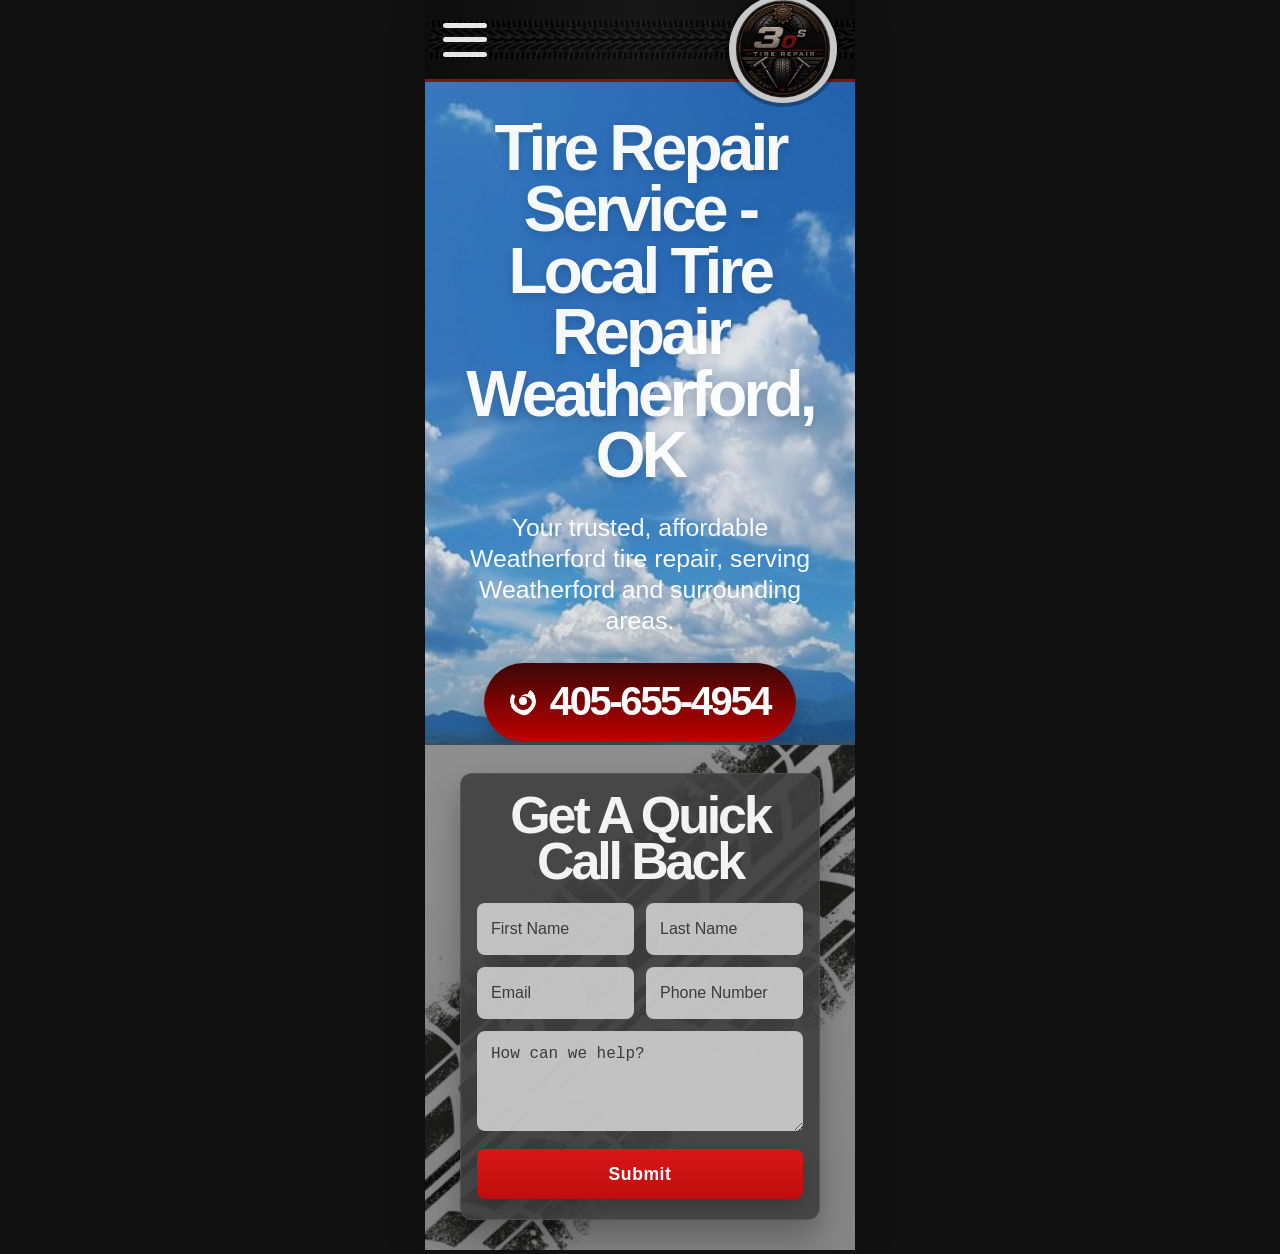
==== index.html @ b9af7a57 "3ostirerepair" ====
<!DOCTYPE html>
<html lang="en">
  <head>
    <meta charset="UTF-8" />
    <meta name="viewport" content="width=device-width, initial-scale=1.0" />
    <title>3os Tire Repair</title>
    <link rel="stylesheet" href="styles.css" />
  </head>
  <body>
    <div class="page">
      <header class="topbar" aria-label="Main header">
        <button class="hamburger" aria-label="Toggle menu" aria-expanded="false" aria-controls="mobile-menu" type="button">
          <span></span>
          <span></span>
          <span></span>
        </button>

        <div class="brand" aria-label="3os Tire Repair logo">
          <img src="3ostirerepairLogo.png" alt="3os Tire Repair logo" />
        </div>
      </header>

      <nav id="mobile-menu" class="mobile-menu" aria-label="Mobile navigation">
        <a href="#services">Services</a>
        <a href="#about">About</a>
        <a href="#contact">Contact</a>
      </nav>

      <main>
        <section class="hero">
          <div class="hero-inner">
            <h2 class="headline">Tire Repair Service - Local Tire Repair Weatherford, OK</h2>
            <p class="subhead">Your trusted, affordable Weatherford tire repair, serving Weatherford and surrounding areas.</p>

            <a class="cta" href="tel:4056554954" aria-label="Call 405-655-4954">
              <span class="phone" aria-hidden="true"></span>
              <span>405-655-4954</span>
            </a>
          </div>
        </section>

        <section class="form-panel">
          <div class="panel-card">
            <h2>Get A Quick Call Back</h2>

            <form class="form-grid">
              <input class="field" type="text" placeholder="First Name" aria-label="First name" />
              <input class="field" type="text" placeholder="Last Name" aria-label="Last name" />
              <input class="field" type="email" placeholder="Email" aria-label="Email" />
              <input class="field" type="tel" placeholder="Phone Number" aria-label="Phone number" />
              <textarea class="field full" rows="4" placeholder="How can we help?" aria-label="How can we help?"></textarea>
              <button class="submit-btn" type="submit">Submit</button>
            </form>
          </div>
        </section>
      </main>
    </div>

    <script src="script.js"></script>
  </body>
</html>
---- styles.css ----
:root {
  --red-1: #a60c0c;
  --red-2: #d51d1d;
  --dark: #1f1f1f;
  --panel: #2d2d2d;
  --field: #d7d7d7;
  --ink: #f2f2f2;
  --sky-1: #5ca4d8;
  --sky-2: #98d3f4;
  --sky-3: #d9ebf5;
}

* { box-sizing: border-box; }

html, body {
  margin: 0;
  min-height: 100%;
  font-family: Arial, Helvetica, sans-serif;
  background: #111;
  color: var(--ink);
}

body {
  display: flex;
  justify-content: center;
  align-items: flex-start;
}

.page {
  width: 100%;
  max-width: 430px;
  min-height: 100vh;
  margin: 0 auto;
  background: #111;
  overflow: hidden;
  box-shadow: 0 10px 35px rgba(0,0,0,0.2);
}

.topbar {
  position: relative;
  height: 82px;
  background:
    linear-gradient(rgba(0, 0, 0, 0.15), rgba(0, 0, 0, 0.15)),
    url('tiremarksBanner.png') center  / cover no-repeat;
  border-bottom: 3px solid rgba(116, 26, 26, 0.986);
  display: flex;
  align-items: center;
  justify-content: space-between;
  gap: 12px;
  padding: 0 18px;
}

.topbar::before {
  content: "";
  position: absolute;
  inset: 0;
  background: linear-gradient(90deg, rgba(0,0,0,0.12), rgba(255,255,255,0.04), rgba(0,0,0,0.12));
  pointer-events: none;
}

.brand {
  position: relative;
  z-index: 1;
  width: 108px;
  height: 108px;
  border-radius: 50%;
  background: #111;
  border: 8px solid rgba(220, 220, 220, 0.9);
  display: flex;
  align-items: center;
  justify-content: center;
  box-shadow: 0 0 0 4px rgba(0, 0, 0, 0.28);
  margin-top: 18px;
  margin-left: auto;
  flex-shrink: 0;
}

.brand img {
  width: 110%;
  display: block;
}

.hamburger {
  position: relative;
  z-index: 1;
  width: 44px;
  height: 34px;
  display: flex;
  flex-direction: column;
  justify-content: space-between;
  margin: 0;
  padding: 0;
  border: none;
  background: transparent;
  cursor: pointer;
  flex-shrink: 0;
}

.hamburger span {
  display: block;
  width: 100%;
  height: 5px;
  background: rgba(255,255,255,0.9);
  border-radius: 999px;
}

.mobile-menu {
  display: none;
  flex-direction: column;
  background: rgba(14, 14, 14, 0.96);
  border-top: 1px solid rgba(255,255,255,0.08);
}

.mobile-menu.open {
  display: flex;
}

.mobile-menu a {
  color: #fff;
  text-decoration: none;
  padding: 16px 18px;
  border-bottom: 1px solid rgba(255,255,255,0.08);
  font-weight: 700;
}

.hero {
  position: relative;
  min-height: 640px;
  background:
    linear-gradient(rgba(12, 40, 63, 0.12), rgba(12, 40, 63, 0.12)),
    url('cloudyMountain.jpg') center/cover no-repeat;
  padding: 24px 18px 0;
  overflow: hidden;
}

.hero-inner {
  position: relative;
  z-index: 1;
  display: flex;
  flex-direction: column;
  align-items: center;
  text-align: center;
}

.headline {
  margin: 0;
  font-size: clamp(2.3rem, 6vw, 4rem);
  line-height: 0.96;
  letter-spacing: -0.06em;
  font-weight: 900;
  color: rgba(255,255,255,0.96);
  text-shadow: 0 4px 8px rgba(0,0,0,0.14);
  max-width: 390px;
  margin-top: 12px;
  text-align: center;
}

.subhead {
  margin: 26px auto 0;
  font-size: clamp(1.1rem, 3.3vw, 1.55rem);
  line-height: 1.25;
  font-weight: 500;
  max-width: 360px;
  color: rgba(255,255,255,0.96);
  text-align: center;
}

.cta {
  display: inline-flex;
  align-items: center;
  justify-content: center;
  gap: 14px;
  margin: 26px auto 24px;
  background: linear-gradient(180deg, #3a0707, #c00000);
  border: none;
  border-radius: 999px;
  padding: 16px 26px 18px;
  color: #fff;
  font-size: clamp(1.7rem, 5vw, 2.5rem);
  font-weight: 900;
  letter-spacing: -0.06em;
  box-shadow: 0 8px 18px rgba(0,0,0,0.2);
  text-decoration: none;
}

.cta .phone {
  width: 26px;
  height: 26px;
  display: inline-block;
  background: transparent;
  position: relative;
  border-radius: 50%;
  border: 4px solid #fff;
  border-top-color: transparent;
  transform: rotate(-12deg);
}

.cta .phone::before {
  content: "";
  position: absolute;
  width: 8px;
  height: 8px;
  background: #fff;
  border-radius: 50%;
  left: 50%;
  top: 50%;
  transform: translate(-50%, -50%);
}

.cta .phone::after {
  content: "";
  position: absolute;
  width: 14px;
  height: 16px;
  border: 3px solid #fff;
  border-left: 0;
  border-radius: 12px;
  left: 2px;
  top: 2px;
  transform: rotate(45deg);
}

.form-panel {
  position: relative;
  width: 100%;
  margin: -24px 0 0;
  background:
    linear-gradient(rgba(35, 35, 35, 0.4), rgba(35, 35, 35, 0.4)),
    url('tireMarks.jpg') center/cover no-repeat;
  border-top: 3px solid rgba(255,255,255,0.08);
  padding: 28px 18px 30px;
  z-index: 1;
}

.form-panel::before {
  content: "";
  position: absolute;
  inset: 0;
  background: linear-gradient(180deg, rgba(0,0,0,0.15), rgba(0,0,0,0.2));
  z-index: 0;
}

.form-panel .panel-card {
  position: relative;
  z-index: 1;
  width: min(92%, 360px);
  margin: 0 auto;
  background: rgba(64, 64, 64, 0.9);
  border: 1px solid rgba(255,255,255,0.08);
  border-radius: 12px;
  box-shadow: 0 18px 32px rgba(0,0,0,0.28);
  padding: 18px 16px 20px;
}

.form-panel h2 {
  position: relative;
  z-index: 1;
  margin: 0 0 18px;
  font-size: clamp(2.05rem, 7vw, 3.25rem);
  line-height: 0.9;
  letter-spacing: -0.06em;
  font-weight: 900;
  color: #f3f3f3;
  text-align: center;
}

.form-grid {
  position: relative;
  z-index: 1;
  display: grid;
  grid-template-columns: 1fr 1fr;
  gap: 12px 12px;
}

.field {
  background: rgba(219, 219, 219, 0.84);
  border: none;
  border-radius: 8px;
  min-height: 52px;
  width: 100%;
  padding: 14px 14px;
  font-size: 1rem;
  color: #1d1d1d;
  outline: none;
}

.field::placeholder {
  color: rgba(26, 26, 26, 0.8);
  font-weight: 500;
}

.field.full {
  grid-column: 1 / -1;
}

.submit-btn {
  position: relative;
  z-index: 2;
  grid-column: 1 / -1;
  width: 100%;
  min-height: 50px;
  border: none;
  border-radius: 8px;
  background: linear-gradient(180deg, #d81717, #be0e0e);
  color: #fff;
  font-size: 1.1rem;
  font-weight: 800;
  letter-spacing: 0.03em;
  cursor: pointer;
  box-shadow: 0 8px 18px rgba(0,0,0,0.18);
  margin-top: 6px;
}

@media (max-width: 390px) {
  .brand {
    width: 95px;
    height: 95px;
  }

  .brand h1 {
    font-size: 32px;
  }

  .hero {
    min-height: 610px;
  }
}
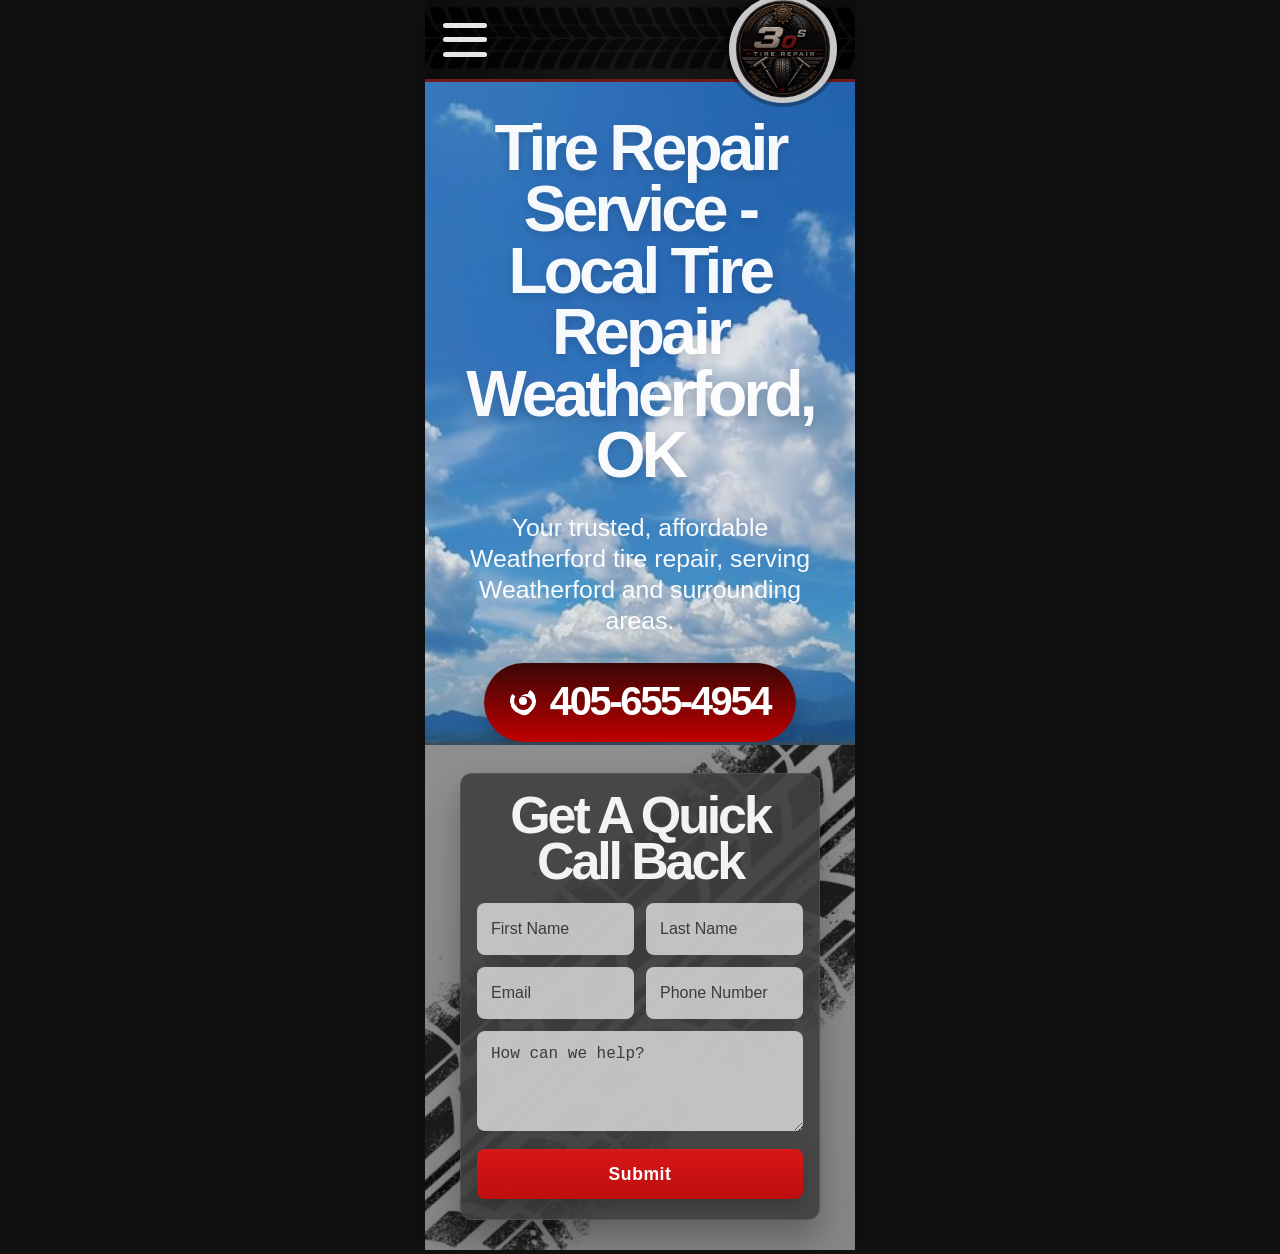
==== commit 38086d82: "Added About Page" ====
--- a/index.html
+++ b/index.html
@@ -16,14 +16,14 @@
         </button>
 
         <div class="brand" aria-label="3os Tire Repair logo">
-          <img src="3ostirerepairLogo.png" alt="3os Tire Repair logo" />
+          <img src="images/3ostirerepairLogo.png" alt="3os Tire Repair logo" />
         </div>
       </header>
 
       <nav id="mobile-menu" class="mobile-menu" aria-label="Mobile navigation">
-        <a href="#services">Services</a>
-        <a href="#about">About</a>
-        <a href="#contact">Contact</a>
+        <a href="/subPages/services.html">Services</a>
+        <a href="/subPages/about.html">About</a>
+        <a href="/subPages/contact.html">Contact</a>
       </nav>
 
       <main>
--- a/styles.css
+++ b/styles.css
@@ -41,7 +41,7 @@
   height: 82px;
   background:
     linear-gradient(rgba(0, 0, 0, 0.15), rgba(0, 0, 0, 0.15)),
-    url('tiremarksBanner.png') center  / cover no-repeat;
+    url('/images/tiremarkBanner.png') center  / cover no-repeat;
   border-bottom: 3px solid rgba(116, 26, 26, 0.986);
   display: flex;
   align-items: center;
@@ -128,7 +128,7 @@
   min-height: 640px;
   background:
     linear-gradient(rgba(12, 40, 63, 0.12), rgba(12, 40, 63, 0.12)),
-    url('cloudyMountain.jpg') center/cover no-repeat;
+    url('images/cloudyMountain.jpg') center/cover no-repeat;
   padding: 24px 18px 0;
   overflow: hidden;
 }
@@ -226,7 +226,7 @@
   margin: -24px 0 0;
   background:
     linear-gradient(rgba(35, 35, 35, 0.4), rgba(35, 35, 35, 0.4)),
-    url('tireMarks.jpg') center/cover no-repeat;
+    url('images/tireMarks.jpg') center/cover no-repeat;
   border-top: 3px solid rgba(255,255,255,0.08);
   padding: 28px 18px 30px;
   z-index: 1;
@@ -311,6 +311,121 @@
   margin-top: 6px;
 }
 
+.page-subpage {
+  background: #171717;
+}
+
+.subpage-main {
+  padding-bottom: 40px;
+}
+
+.page-hero {
+  background:
+    linear-gradient(rgba(15, 32, 46, 0.54), rgba(15, 32, 46, 0.54)),
+    url('images/cloudyMountain.jpg') center/cover no-repeat;
+  padding: 36px 18px 26px;
+  border-bottom: 3px solid rgba(166, 12, 12, 0.7);
+}
+
+.page-hero-copy {
+  max-width: 360px;
+  margin: 0 auto;
+  text-align: center;
+}
+
+.eyebrow {
+  margin: 0 0 10px;
+  color: #dfeef9;
+  letter-spacing: 0.14em;
+  text-transform: uppercase;
+  font-size: 0.7rem;
+  font-weight: 700;
+}
+
+.page-hero h1 {
+  margin: 0;
+  font-size: clamp(2.1rem, 6vw, 3.1rem);
+  line-height: 1.02;
+  letter-spacing: -0.06em;
+  color: #fff;
+  text-shadow: 0 4px 14px rgba(0,0,0,0.25);
+}
+
+.content-section {
+  width: min(90%, 360px);
+  margin: 22px auto 0;
+  background: rgba(38, 38, 38, 0.92);
+  border: 1px solid rgba(255,255,255,0.06);
+  border-radius: 14px;
+  padding: 18px 16px;
+  box-shadow: 0 12px 22px rgba(0,0,0,0.16);
+}
+
+.intro-card p {
+  margin: 0 0 16px;
+  color: #ececec;
+  font-size: 1rem;
+  line-height: 1.7;
+}
+
+.intro-card p:last-child {
+  margin-bottom: 0;
+}
+
+.stats-grid {
+  display: grid;
+  gap: 12px;
+}
+
+.stat-item {
+  display: flex;
+  flex-direction: column;
+  gap: 6px;
+  padding: 16px 14px;
+  background: rgba(90, 90, 90, 0.42);
+  border-radius: 10px;
+  border: 1px solid rgba(255,255,255,0.04);
+}
+
+.stat-item strong {
+  color: #f8f8f8;
+  font-size: 1.15rem;
+}
+
+.stat-item span {
+  color: #d7d7d7;
+  line-height: 1.5;
+}
+
+.feature-box h2,
+.cta-band h2 {
+  margin: 0 0 14px;
+  font-size: clamp(1.5rem, 5vw, 2.2rem);
+  line-height: 1.1;
+  letter-spacing: -0.04em;
+}
+
+.feature-box ul {
+  margin: 0;
+  padding-left: 20px;
+  color: #edf3f8;
+  line-height: 1.8;
+}
+
+.cta-band {
+  text-align: center;
+}
+
+.cta.secondary {
+  margin: 0 auto;
+  display: inline-flex;
+  align-items: center;
+  justify-content: center;
+  min-width: 220px;
+  padding: 14px 22px;
+  font-size: 1.2rem;
+}
+
 @media (max-width: 390px) {
   .brand {
     width: 95px;
